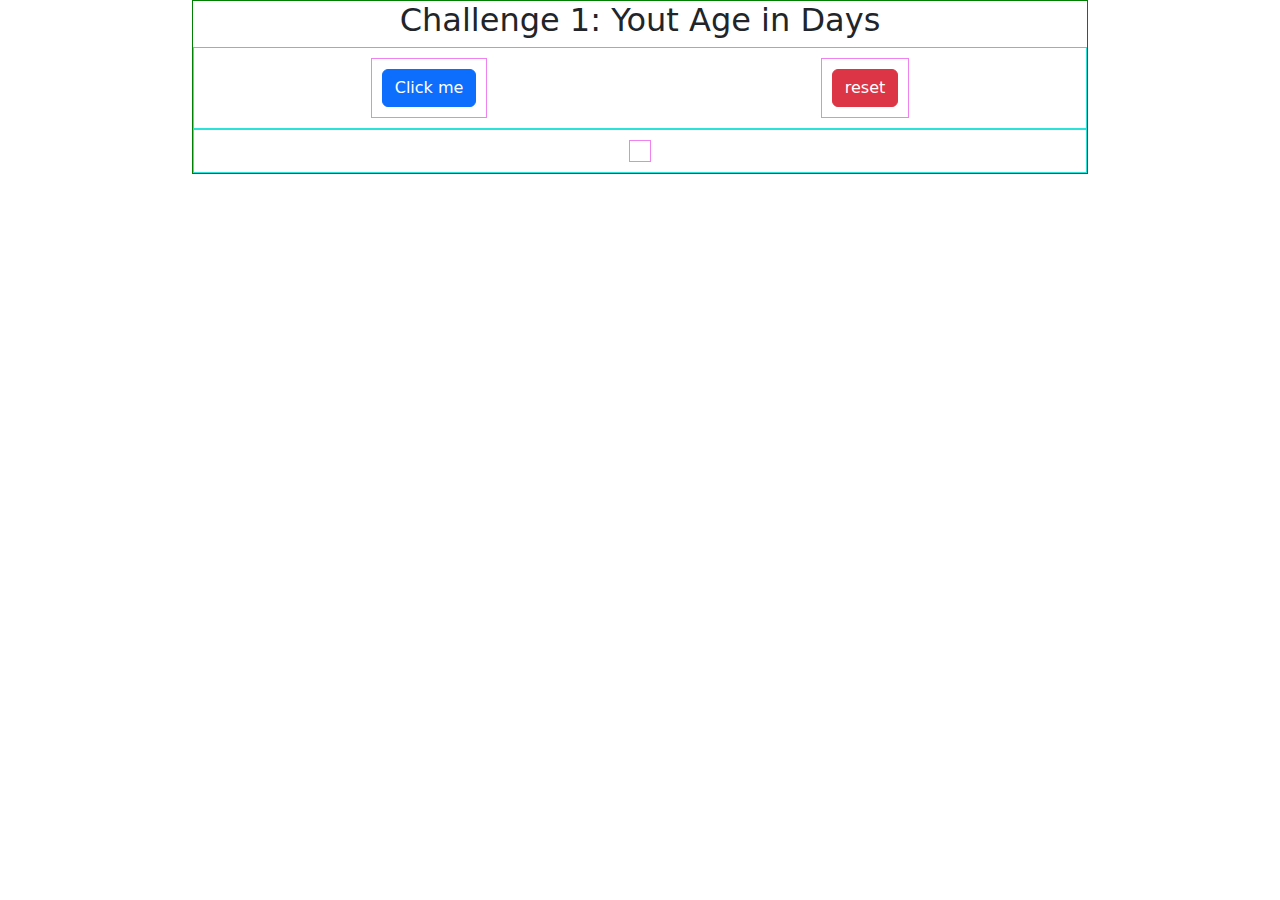
==== index.html @ 58ac171c "ft: adds reset event listener" ====
<!DOCTYPE html>
<html lang="en">

<head>
    <meta charset="UTF-8" />
    <meta name="viewport" content="width=device-width, initial-scale=1.0" />
    <link rel="stylesheet" href="https://cdn.jsdelivr.net/npm/bootstrap@5.2.3/dist/css/bootstrap.min.css" />
    <link rel="stylesheet" href="static/css/style.css" />
    <title>Javascript</title>
</head>

<body>
    <div class="container-1">
        <h2>Challenge 1: Yout Age in Days</h2>
        <div class="flex-box-container-1">
            <div>
                <button class="btn btn-primary" onclick="ageInDays()">Click me</button>
            </div>
            <div>
                <button class="btn btn-danger" onclick="reset()">reset</button>
            </div>
        </div>
        <div class="flex-box-container-1">
            <div id="flex-box-result">
                
            </div>
        </div>
    </div>
    <script src="static/js/script.js"></script>
</body>

</html>
---- static/css/style.css ----
.container-1{
    border: 1px solid green;
    margin: 0 auto;
    width: 70%;
    text-align: center;
}
.flex-box-container-1 {
display: flex;
border: 1px solid rgb(43, 226, 217);
padding: 10px;
flex-wrap: wrap;
justify-content: space-around;
}

.flex-box-container-1 div{
    display: flex;
    padding: 10px;
    border: 1px solid violet;
    align-items: center;
}
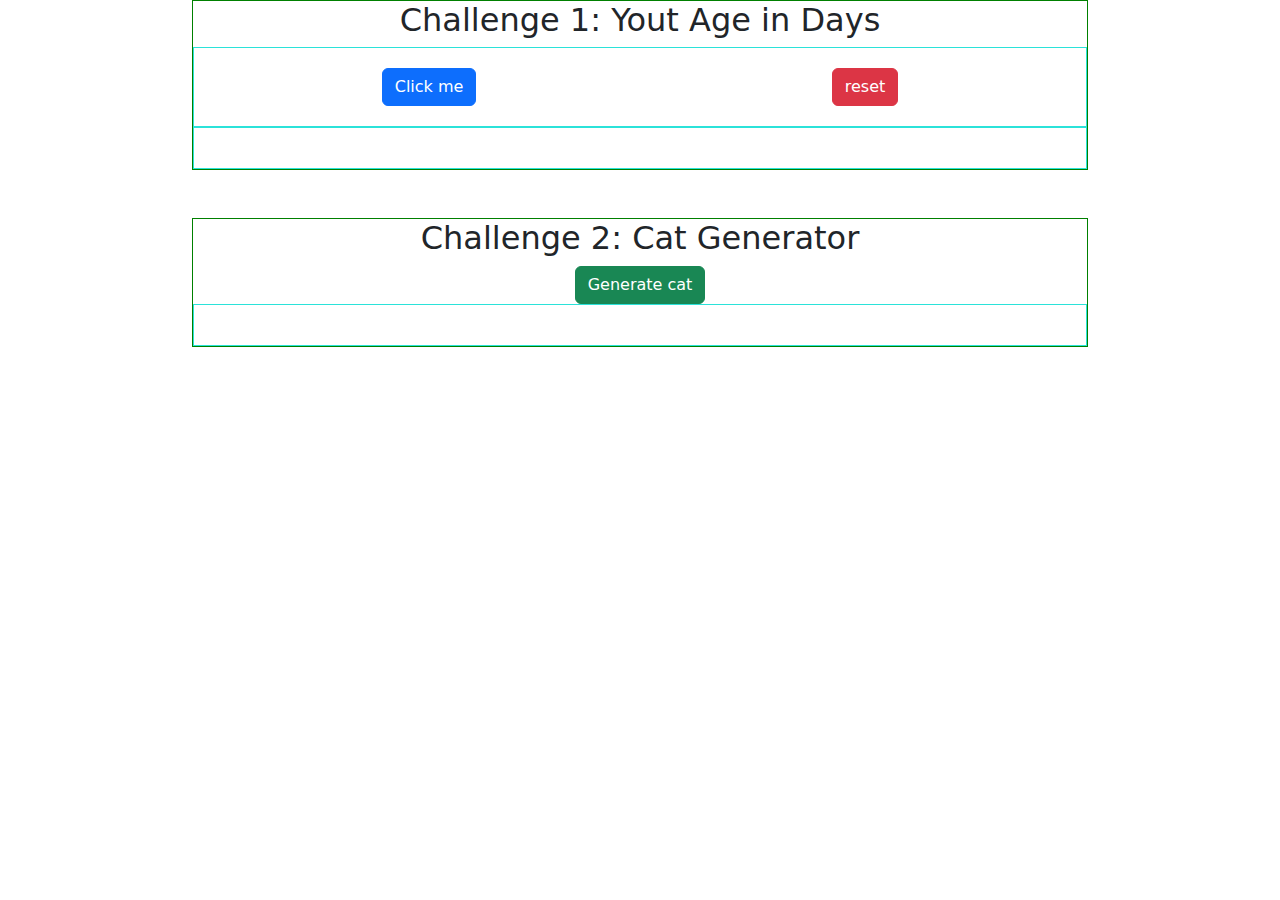
==== commit 91af15ee: "challenge 2: cat generator" ====
--- a/index.html
+++ b/index.html
@@ -26,6 +26,13 @@
             </div>
         </div>
     </div>
+    <div class="container-2 mt-5">
+        <h2>Challenge 2: Cat Generator</h2>
+        <button class="btn btn-success" id="cat-generator" onclick="generateCat()">Generate cat</button>
+        <div class="flex-box-container-2" id="flex-cat-gen">
+            <img src="" alt="">
+        </div>
+    </div>
     <script src="static/js/script.js"></script>
 </body>
 
--- a/static/css/style.css
+++ b/static/css/style.css
@@ -1,20 +1,26 @@
-.container-1{
+.container-1, .container-2{
     border: 1px solid green;
     margin: 0 auto;
     width: 70%;
     text-align: center;
 }
-.flex-box-container-1 {
+.flex-box-container-1, .flex-box-container-2{
 display: flex;
 border: 1px solid rgb(43, 226, 217);
 padding: 10px;
 flex-wrap: wrap;
+flex-direction: row;
 justify-content: space-around;
 }
 
 .flex-box-container-1 div{
     display: flex;
     padding: 10px;
-    border: 1px solid violet;
+    /* border: 1px solid violet; */
     align-items: center;
+}
+
+.flex-box-container-2 img{
+    box-shadow: 0px 18px 50px rgba(0, 0, 0, 0.7);
+    margin: 10px;
 }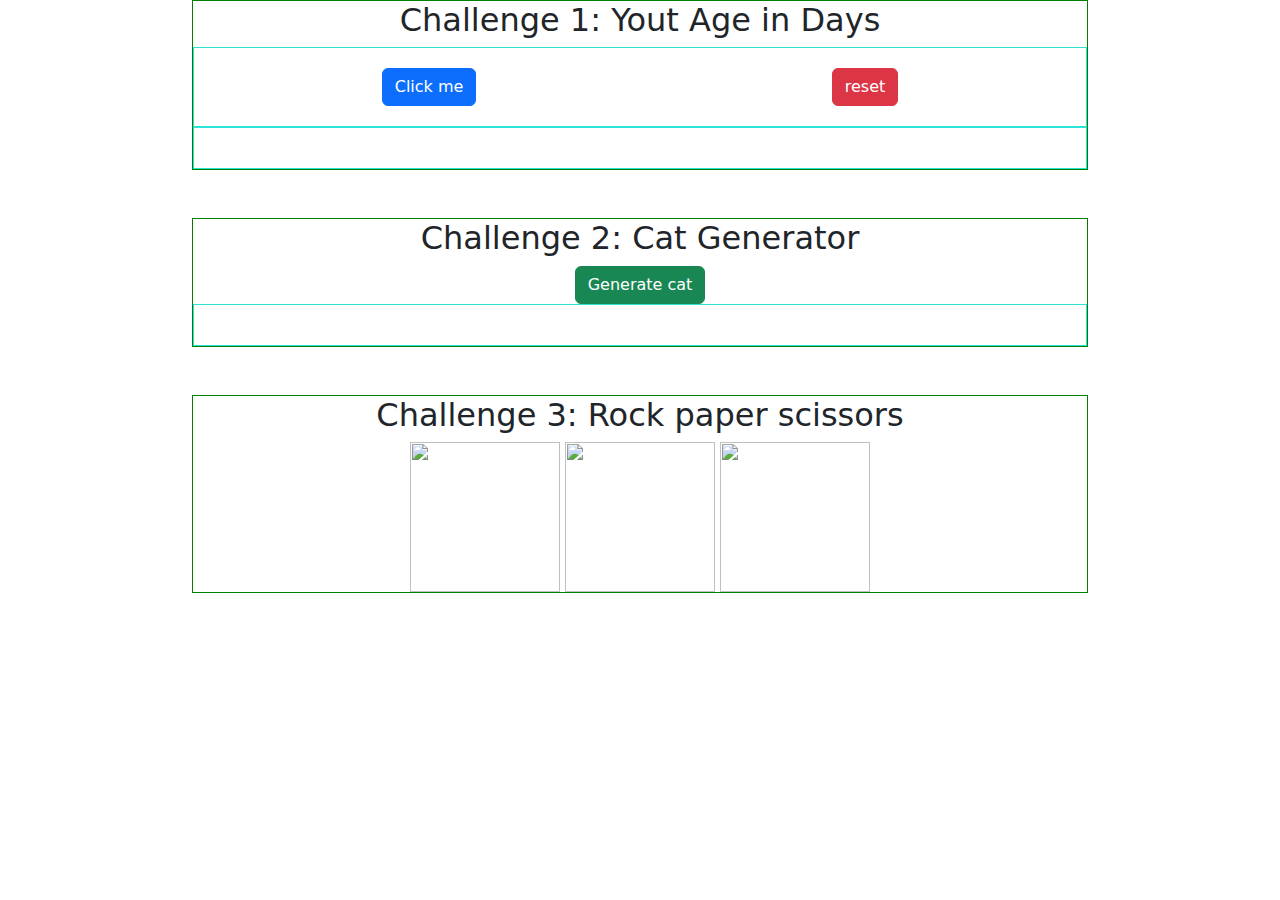
==== commit e2236b35: "WIP: rock paper scissors assets" ====
--- a/index.html
+++ b/index.html
@@ -33,6 +33,14 @@
             <img src="" alt="">
         </div>
     </div>
+    <div class="container-3 mt-5">
+        <h2>Challenge 3: Rock paper scissors</h2>
+        <div class="flex-box-rps" id="flex-box-rps-div">
+            <img id="rock" src="https://unsplash.com/photos/brown-and-gray-stone-fragment-9kRjMMLSPqw" height="150" width="150" alt="" onclick="rpsGame(this)">
+            <img id="paper" src="https://unsplash.com/photos/white-paper-on-white-textile-GmNTYBH9DUE" height="150" width="150"  alt="">
+            <img id="scissors" src="https://unsplash.com/photos/gray-steel-scissors-SmocKx2oDZc" height="150" width="150"  alt="">
+        </div>
+    </div>
     <script src="static/js/script.js"></script>
 </body>
 
--- a/static/css/style.css
+++ b/static/css/style.css
@@ -1,4 +1,4 @@
-.container-1, .container-2{
+.container-1, .container-2, .container-3{
     border: 1px solid green;
     margin: 0 auto;
     width: 70%;
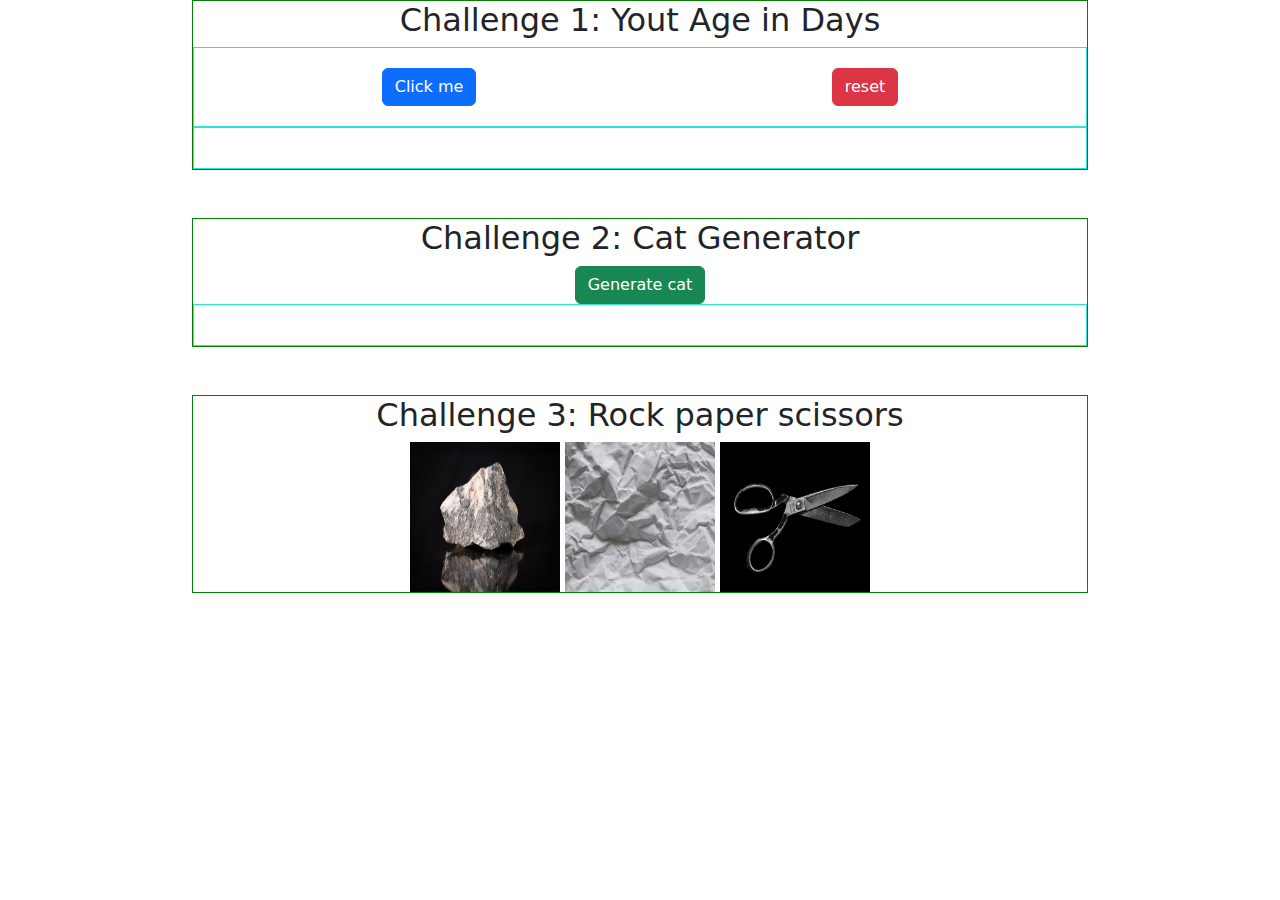
==== commit 73236fda: "WIP: added static files and linked to html" ====
--- a/index.html
+++ b/index.html
@@ -36,9 +36,9 @@
     <div class="container-3 mt-5">
         <h2>Challenge 3: Rock paper scissors</h2>
         <div class="flex-box-rps" id="flex-box-rps-div">
-            <img id="rock" src="https://unsplash.com/photos/brown-and-gray-stone-fragment-9kRjMMLSPqw" height="150" width="150" alt="" onclick="rpsGame(this)">
-            <img id="paper" src="https://unsplash.com/photos/white-paper-on-white-textile-GmNTYBH9DUE" height="150" width="150"  alt="">
-            <img id="scissors" src="https://unsplash.com/photos/gray-steel-scissors-SmocKx2oDZc" height="150" width="150"  alt="">
+            <img id="rock" src="static/images/rock.jpg" height="150" width="150" alt="" onclick="rpsGame(this)">
+            <img id="paper" src="static/images/paper.jpg" height="150" width="150"  alt="">
+            <img id="scissors" src="static/images/scissors.jpg" height="150" width="150"  alt="">
         </div>
     </div>
     <script src="static/js/script.js"></script>
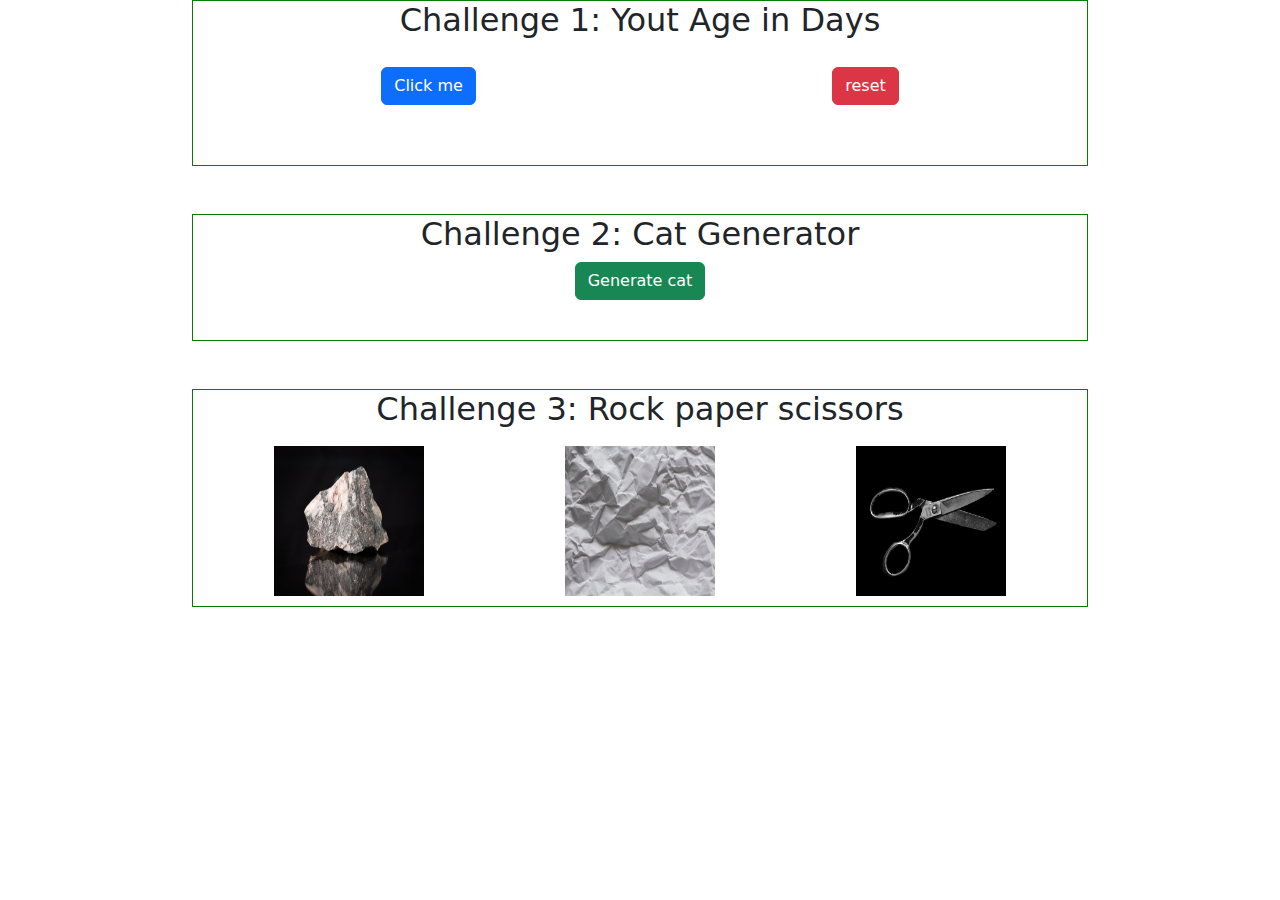
==== commit 79c5e9cc: "ft: added event listener to images" ====
--- a/index.html
+++ b/index.html
@@ -37,8 +37,8 @@
         <h2>Challenge 3: Rock paper scissors</h2>
         <div class="flex-box-rps" id="flex-box-rps-div">
             <img id="rock" src="static/images/rock.jpg" height="150" width="150" alt="" onclick="rpsGame(this)">
-            <img id="paper" src="static/images/paper.jpg" height="150" width="150"  alt="">
-            <img id="scissors" src="static/images/scissors.jpg" height="150" width="150"  alt="">
+            <img id="paper" src="static/images/paper.jpg" height="150" width="150"  alt="" onclick="rpsGame(this)">
+            <img id="scissors" src="static/images/scissors.jpg" height="150" width="150"  alt="" onclick="rpsGame(this)">
         </div>
     </div>
     <script src="static/js/script.js"></script>
--- a/static/css/style.css
+++ b/static/css/style.css
@@ -4,9 +4,9 @@
     width: 70%;
     text-align: center;
 }
-.flex-box-container-1, .flex-box-container-2{
+.flex-box-container-1, .flex-box-container-2, .flex-box-rps{
 display: flex;
-border: 1px solid rgb(43, 226, 217);
+/* border: 1px solid rgb(43, 226, 217); */
 padding: 10px;
 flex-wrap: wrap;
 flex-direction: row;
@@ -19,8 +19,10 @@
     /* border: 1px solid violet; */
     align-items: center;
 }
-
 .flex-box-container-2 img{
     box-shadow: 0px 18px 50px rgba(0, 0, 0, 0.7);
     margin: 10px;
+}
+.flex-box-rps img:hover{
+    box-shadow: 0px 10px 50px rgba(37, 50, 233, 11);
 }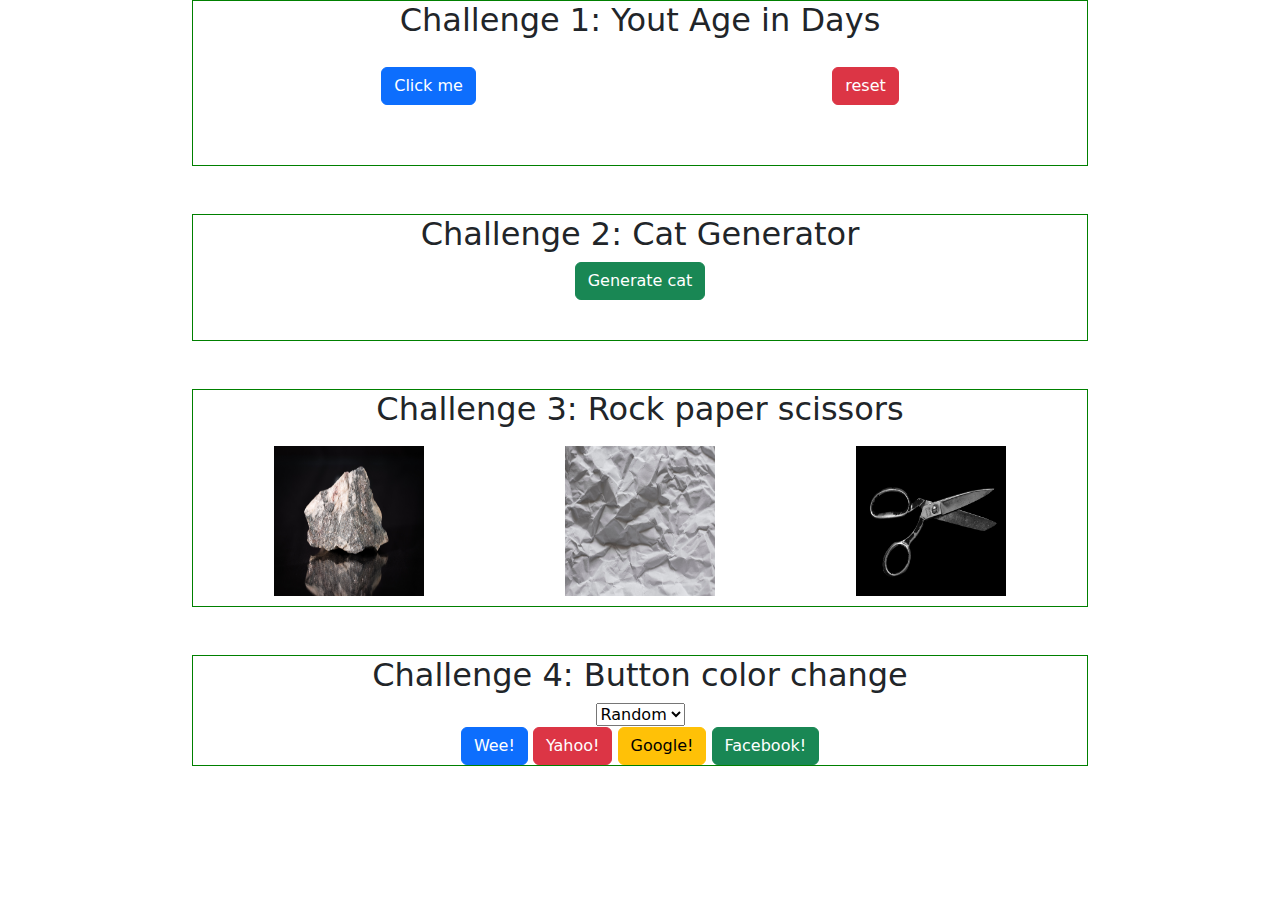
==== commit c2e9af6f: "fix: corrected button values" ====
--- a/index.html
+++ b/index.html
@@ -41,6 +41,23 @@
             <img id="scissors" src="static/images/scissors.jpg" height="150" width="150"  alt="" onclick="rpsGame(this)">
         </div>
     </div>
+    <div class="container-3 mt-5">
+        <h2 id="change-my-color">Challenge 4: Button color change</h2>
+        <div class="flex-box-pick-color">
+            <form action="">
+                <select name="clrchoices" id="background" onchange="buttonColorChange(this)">
+                <option value="random">Random</option>
+                <option value="red">Red</option>
+                <option value="green">Green</option>
+                <option value="reset">Reset</option>
+                </select>
+            </form>
+            <button class="btn btn-primary">Wee!</button>
+            <button class="btn btn-danger">Yahoo!</button>
+            <button class="btn btn-warning">Google!</button>
+            <button class="btn btn-success">Facebook!</button>
+        </div>
+    </div>
     <script src="static/js/script.js"></script>
 </body>
 
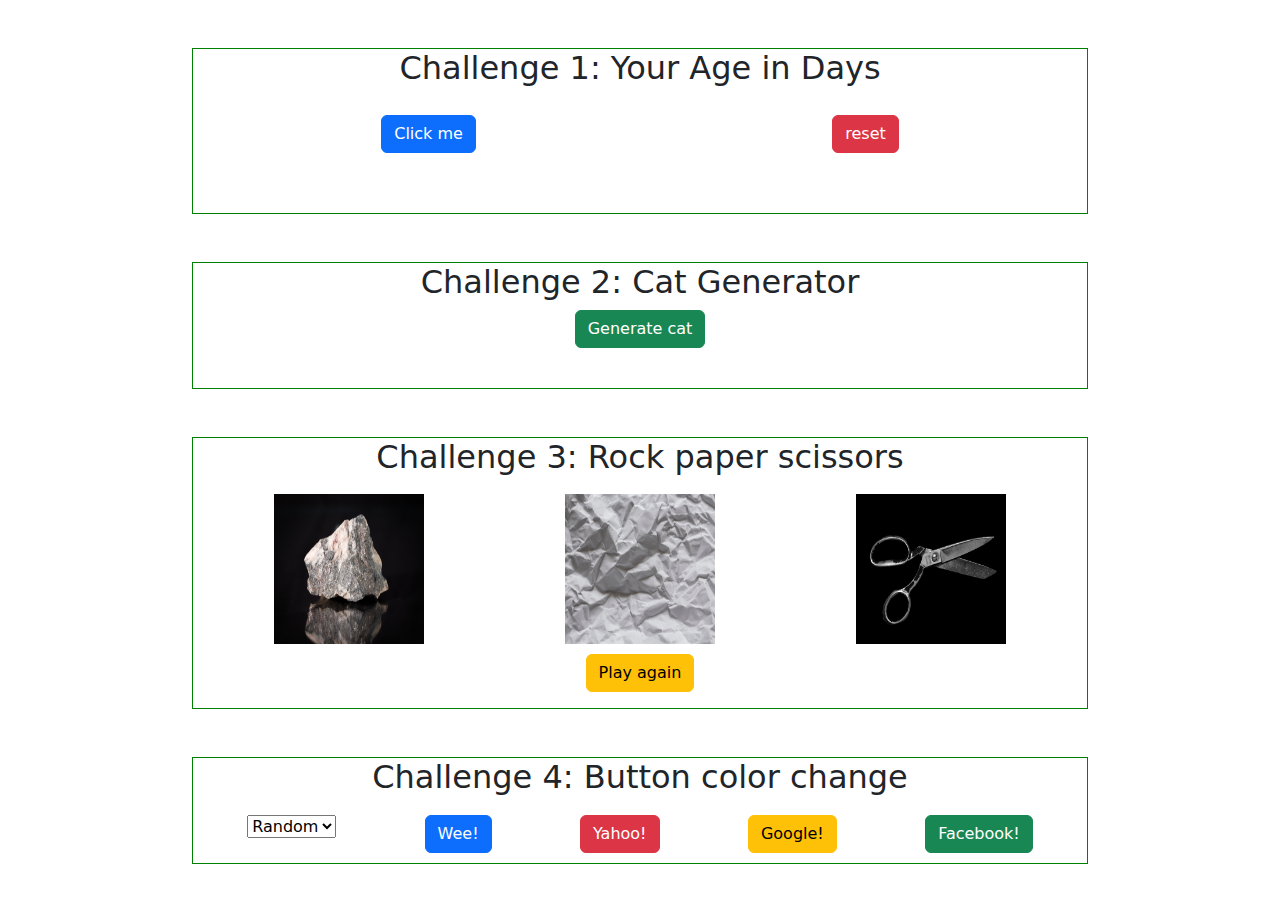
==== commit 470cd3d1: "WIP: challenge 4" ====
--- a/index.html
+++ b/index.html
@@ -2,63 +2,68 @@
 <html lang="en">
 
 <head>
-    <meta charset="UTF-8" />
-    <meta name="viewport" content="width=device-width, initial-scale=1.0" />
-    <link rel="stylesheet" href="https://cdn.jsdelivr.net/npm/bootstrap@5.2.3/dist/css/bootstrap.min.css" />
-    <link rel="stylesheet" href="static/css/style.css" />
-    <title>Javascript</title>
+  <meta charset="UTF-8" />
+  <meta name="viewport" content="width=device-width, initial-scale=1.0" />
+  <link rel="stylesheet" href="https://cdn.jsdelivr.net/npm/bootstrap@5.2.3/dist/css/bootstrap.min.css" />
+  <link rel="stylesheet" href="static/css/style.css" />
+  <title>Javascript</title>
 </head>
 
 <body>
-    <div class="container-1">
-        <h2>Challenge 1: Yout Age in Days</h2>
-        <div class="flex-box-container-1">
-            <div>
-                <button class="btn btn-primary" onclick="ageInDays()">Click me</button>
-            </div>
-            <div>
-                <button class="btn btn-danger" onclick="reset()">reset</button>
-            </div>
-        </div>
-        <div class="flex-box-container-1">
-            <div id="flex-box-result">
-                
-            </div>
-        </div>
+  <div class="container-1 mt-5">
+    <h2>Challenge 1: Your Age in Days</h2>
+    <div class="flex-box-container-1">
+      <div>
+        <button class="btn btn-primary" onclick="ageInDays()">
+          Click me
+        </button>
+      </div>
+      <div>
+        <button class="btn btn-danger" onclick="reset()">reset</button>
+      </div>
     </div>
-    <div class="container-2 mt-5">
-        <h2>Challenge 2: Cat Generator</h2>
-        <button class="btn btn-success" id="cat-generator" onclick="generateCat()">Generate cat</button>
-        <div class="flex-box-container-2" id="flex-cat-gen">
-            <img src="" alt="">
-        </div>
+    <div class="flex-box-container-1">
+      <div id="flex-box-result"></div>
     </div>
-    <div class="container-3 mt-5">
-        <h2>Challenge 3: Rock paper scissors</h2>
-        <div class="flex-box-rps" id="flex-box-rps-div">
-            <img id="rock" src="static/images/rock.jpg" height="150" width="150" alt="" onclick="rpsGame(this)">
-            <img id="paper" src="static/images/paper.jpg" height="150" width="150"  alt="" onclick="rpsGame(this)">
-            <img id="scissors" src="static/images/scissors.jpg" height="150" width="150"  alt="" onclick="rpsGame(this)">
-        </div>
+  </div>
+  <div class="container-2 mt-5">
+    <h2>Challenge 2: Cat Generator</h2>
+    <button class="btn btn-success" id="cat-generator" onclick="generateCat()">
+      Generate cat
+    </button>
+    <div class="flex-box-container-2" id="flex-cat-gen">
+      <img src="" alt="" />
     </div>
-    <div class="container-3 mt-5">
-        <h2 id="change-my-color">Challenge 4: Button color change</h2>
-        <div class="flex-box-pick-color">
-            <form action="">
-                <select name="clrchoices" id="background" onchange="buttonColorChange(this)">
-                <option value="random">Random</option>
-                <option value="red">Red</option>
-                <option value="green">Green</option>
-                <option value="reset">Reset</option>
-                </select>
-            </form>
-            <button class="btn btn-primary">Wee!</button>
-            <button class="btn btn-danger">Yahoo!</button>
-            <button class="btn btn-warning">Google!</button>
-            <button class="btn btn-success">Facebook!</button>
-        </div>
+  </div>
+  <div class="container-3 mt-5">
+    <h2>Challenge 3: Rock paper scissors</h2>
+    <div class="flex-box-rps" id="flex-box-rps-div">
+      <img id="rock" src="static/images/rock.jpg" height="150" width="150" alt="" onclick="rpsGame(this)" />
+      <img id="paper" src="static/images/paper.jpg" height="150" width="150" alt="" onclick="rpsGame(this)" />
+      <img id="scissors" src="static/images/scissors.jpg" height="150" width="150" alt="" onclick="rpsGame(this)" />
     </div>
-    <script src="static/js/script.js"></script>
+    <div class="mb-3">
+    <button class="btn btn-warning " id="play-again-btn" onclick="resetGame()">Play again</button>
+    </div>
+  </div>
+  <div class="container-3 mt-5">
+    <h2 id="change-my-color">Challenge 4: Button color change</h2>
+    <div class="flex-box-pick-color">
+      <form action="">
+        <select name="color-choices" id="background" onchange="buttonColorChange(this)">
+          <option value="random">Random</option>
+          <option value="red">Red</option>
+          <option value="green">Green</option>
+          <option value="reset">Reset</option>
+        </select>
+      </form>
+      <button class="btn btn-primary">Wee!</button>
+      <button class="btn btn-danger">Yahoo!</button>
+      <button class="btn btn-warning">Google!</button>
+      <button class="btn btn-success">Facebook!</button>
+    </div>
+  </div>
+  <script src="static/js/script.js"></script>
 </body>
 
 </html>--- a/static/css/style.css
+++ b/static/css/style.css
@@ -1,10 +1,10 @@
-.container-1, .container-2, .container-3{
+.container-1, .container-2, .container-3, .container-4{
     border: 1px solid green;
     margin: 0 auto;
     width: 70%;
     text-align: center;
 }
-.flex-box-container-1, .flex-box-container-2, .flex-box-rps{
+.flex-box-container-1, .flex-box-container-2, .flex-box-rps, .flex-box-pick-color{
 display: flex;
 /* border: 1px solid rgb(43, 226, 217); */
 padding: 10px;
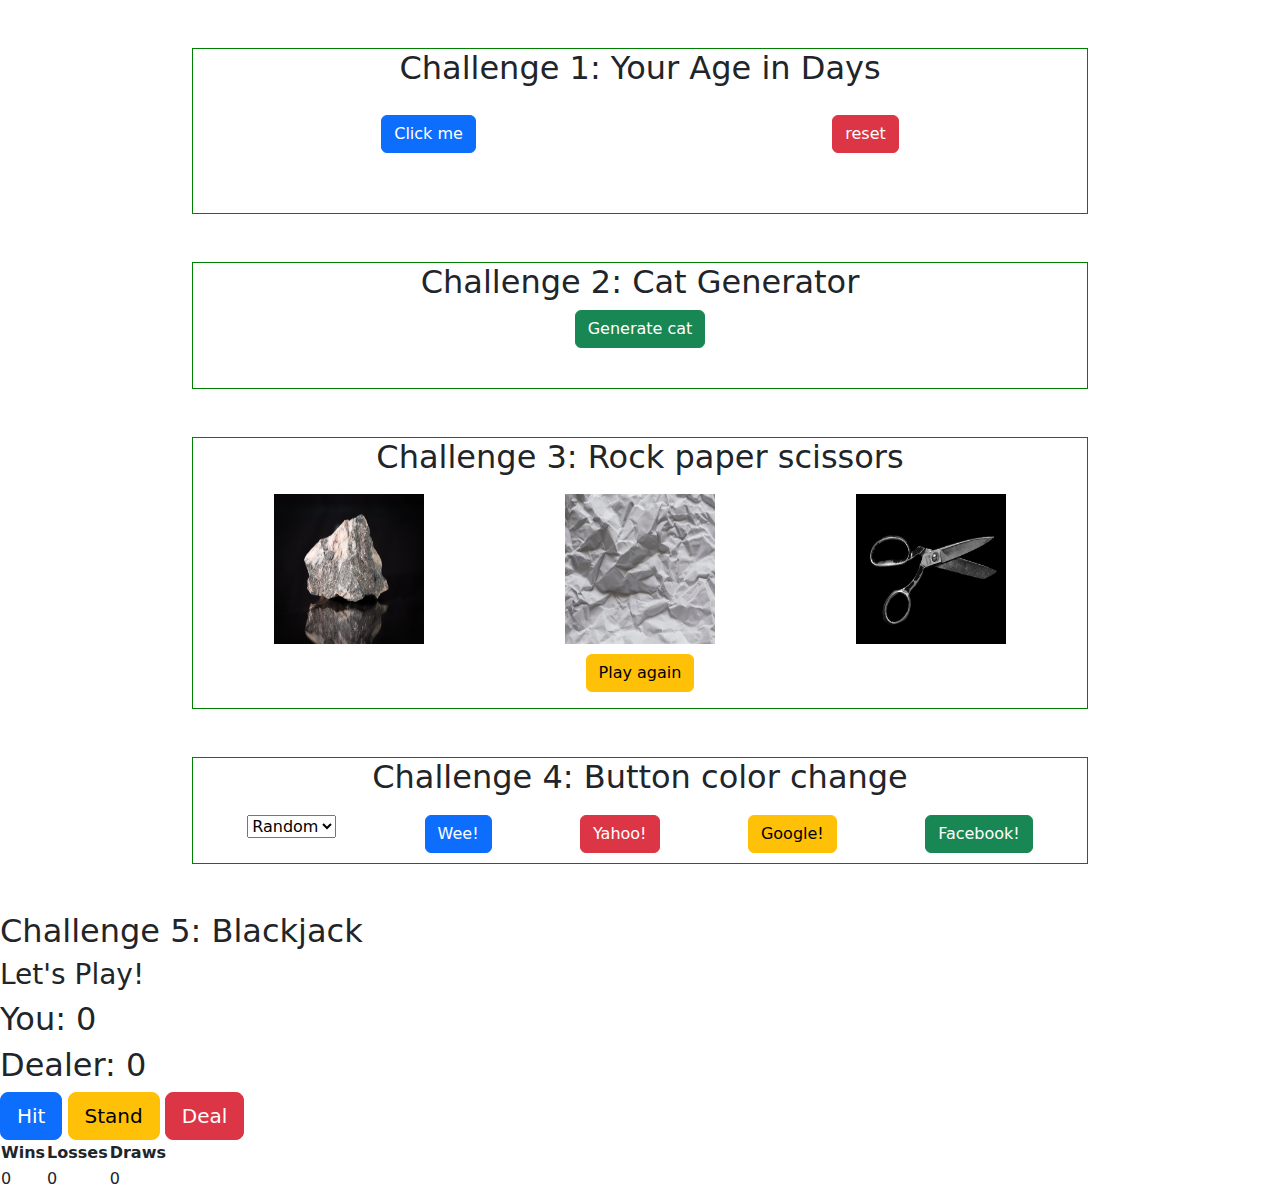
==== commit 647070d3: "ft: blackjack structure setup" ====
--- a/index.html
+++ b/index.html
@@ -2,68 +2,109 @@
 <html lang="en">
 
 <head>
-  <meta charset="UTF-8" />
-  <meta name="viewport" content="width=device-width, initial-scale=1.0" />
-  <link rel="stylesheet" href="https://cdn.jsdelivr.net/npm/bootstrap@5.2.3/dist/css/bootstrap.min.css" />
-  <link rel="stylesheet" href="static/css/style.css" />
-  <title>Javascript</title>
+    <meta charset="UTF-8" />
+    <meta name="viewport" content="width=device-width, initial-scale=1.0" />
+    <link rel="stylesheet" href="https://cdn.jsdelivr.net/npm/bootstrap@5.2.3/dist/css/bootstrap.min.css" />
+    <link rel="stylesheet" href="static/css/style.css" />
+    <title>Javascript</title>
 </head>
 
 <body>
-  <div class="container-1 mt-5">
-    <h2>Challenge 1: Your Age in Days</h2>
-    <div class="flex-box-container-1">
-      <div>
-        <button class="btn btn-primary" onclick="ageInDays()">
-          Click me
+    <div class="container-1 mt-5">
+        <h2>Challenge 1: Your Age in Days</h2>
+        <div class="flex-box-container-1">
+            <div>
+                <button class="btn btn-primary" onclick="ageInDays()">
+                    Click me
+                </button>
+            </div>
+            <div>
+                <button class="btn btn-danger" onclick="reset()">reset</button>
+            </div>
+        </div>
+        <div class="flex-box-container-1">
+            <div id="flex-box-result"></div>
+        </div>
+    </div>
+    <div class="container-2 mt-5">
+        <h2>Challenge 2: Cat Generator</h2>
+        <button class="btn btn-success" id="cat-generator" onclick="generateCat()">
+            Generate cat
         </button>
-      </div>
-      <div>
-        <button class="btn btn-danger" onclick="reset()">reset</button>
-      </div>
+        <div class="flex-box-container-2" id="flex-cat-gen">
+            <img src="" alt="" />
+        </div>
     </div>
-    <div class="flex-box-container-1">
-      <div id="flex-box-result"></div>
+    <div class="container-3 mt-5">
+        <h2>Challenge 3: Rock paper scissors</h2>
+        <div class="flex-box-rps" id="flex-box-rps-div">
+            <img id="rock" src="static/images/rock.jpg" height="150" width="150" alt="" onclick="rpsGame(this)" />
+            <img id="paper" src="static/images/paper.jpg" height="150" width="150" alt="" onclick="rpsGame(this)" />
+            <img id="scissors" src="static/images/scissors.jpg" height="150" width="150" alt=""
+                onclick="rpsGame(this)" />
+        </div>
+        <div class="mb-3">
+            <button class="btn btn-warning " id="play-again-btn" onclick="resetGame()">Play again</button>
+        </div>
     </div>
-  </div>
-  <div class="container-2 mt-5">
-    <h2>Challenge 2: Cat Generator</h2>
-    <button class="btn btn-success" id="cat-generator" onclick="generateCat()">
-      Generate cat
-    </button>
-    <div class="flex-box-container-2" id="flex-cat-gen">
-      <img src="" alt="" />
+    <div class="container-4 mt-5">
+        <h2 id="change-my-color">Challenge 4: Button color change</h2>
+        <div class="flex-box-pick-color">
+            <form action="">
+                <select name="color-choices" id="background" onchange="buttonColorChange(this)">
+                    <option value="random">Random</option>
+                    <option value="red">Red</option>
+                    <option value="green">Green</option>
+                    <option value="reset">Reset</option>
+                </select>
+            </form>
+            <button class="btn btn-primary">Wee!</button>
+            <button class="btn btn-danger">Yahoo!</button>
+            <button class="btn btn-warning">Google!</button>
+            <button class="btn btn-success">Facebook!</button>
+        </div>
     </div>
-  </div>
-  <div class="container-3 mt-5">
-    <h2>Challenge 3: Rock paper scissors</h2>
-    <div class="flex-box-rps" id="flex-box-rps-div">
-      <img id="rock" src="static/images/rock.jpg" height="150" width="150" alt="" onclick="rpsGame(this)" />
-      <img id="paper" src="static/images/paper.jpg" height="150" width="150" alt="" onclick="rpsGame(this)" />
-      <img id="scissors" src="static/images/scissors.jpg" height="150" width="150" alt="" onclick="rpsGame(this)" />
+
+    <div class="container-5 mt-5">
+        <h2>Challenge 5: Blackjack</h2>
+        <h3><span id="blackjack-result">Let's Play!</span></h3>
+
+        <div class="flex-blackjack-row-1">
+            <div class="your-box">
+                <h2>You: <span id="your-blackjack-result">0</span></h2>
+            </div>
+            <div class="dealer-box">
+                <h2>Dealer: <span id="dealer-blackjack-result">0</span></h2>
+            </div>
+        </div>
+
+        <div class="flex-blackjack-row-2">
+            <div>
+                <button class="btn btn-lg btn-primary mr-2" id="blackjack-hit-button">Hit</button>
+                <button class=" btn btn-lg btn-warning mr-2" id="blackjack-stand-button">Stand</button>
+                <button class=" btn btn-lg btn-danger" id="blackjack-deal-button">Deal</button>
+            </div>
+        </div>
+
+        <div class="flex-blackjack-row-3">
+            <table>
+                <tr>
+                    <th>Wins</th>
+                    <th>Losses</th>
+                    <th>Draws</th>
+                </tr>
+                <tr>
+                    <td><span id="wins">0</span></td>
+                    <td><span id="losses">0</span></td>
+                    <td><span id="draws">0</span></td> 
+                </tr>
+            </table>
+        </div>
+
     </div>
-    <div class="mb-3">
-    <button class="btn btn-warning " id="play-again-btn" onclick="resetGame()">Play again</button>
-    </div>
-  </div>
-  <div class="container-3 mt-5">
-    <h2 id="change-my-color">Challenge 4: Button color change</h2>
-    <div class="flex-box-pick-color">
-      <form action="">
-        <select name="color-choices" id="background" onchange="buttonColorChange(this)">
-          <option value="random">Random</option>
-          <option value="red">Red</option>
-          <option value="green">Green</option>
-          <option value="reset">Reset</option>
-        </select>
-      </form>
-      <button class="btn btn-primary">Wee!</button>
-      <button class="btn btn-danger">Yahoo!</button>
-      <button class="btn btn-warning">Google!</button>
-      <button class="btn btn-success">Facebook!</button>
-    </div>
-  </div>
-  <script src="static/js/script.js"></script>
+
+    
+    <script src="static/js/script.js"></script>
 </body>
 
 </html>